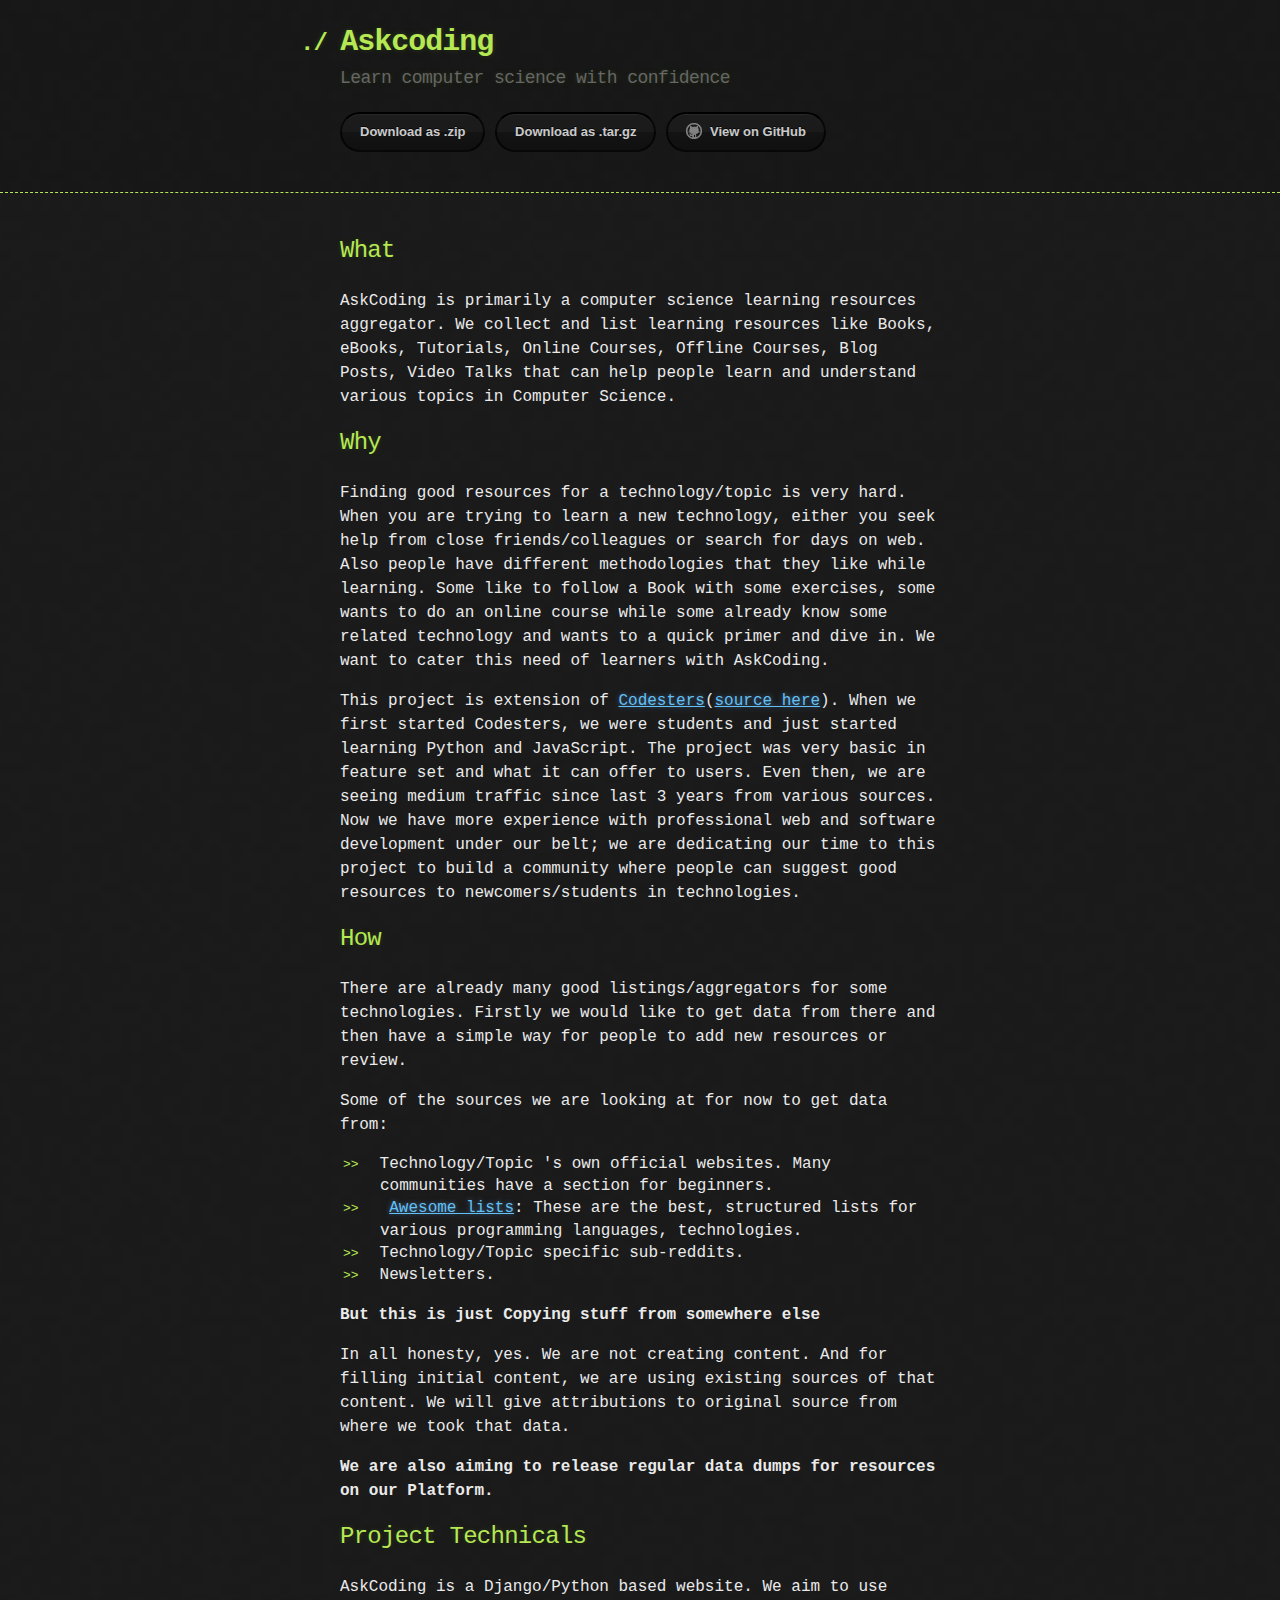
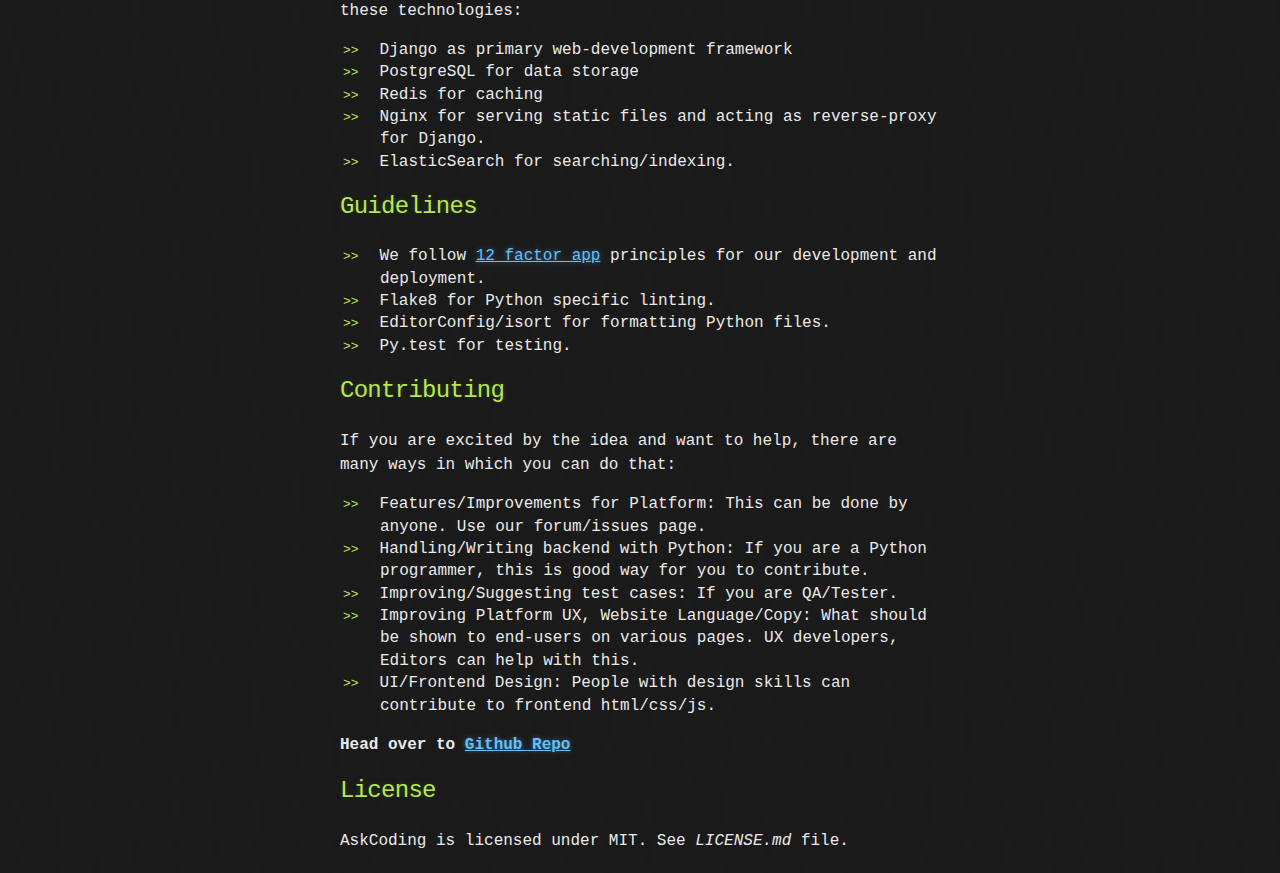
==== index.html @ 782e44a1 "Create gh-pages branch via GitHub" ====
<!DOCTYPE html>
<html>
  <head>
    <meta charset='utf-8'>
    <meta http-equiv="X-UA-Compatible" content="chrome=1">

    <link rel="stylesheet" type="text/css" href="stylesheets/stylesheet.css" media="screen">
    <link rel="stylesheet" type="text/css" href="stylesheets/github-dark.css" media="screen">
    <link rel="stylesheet" type="text/css" href="stylesheets/print.css" media="print">

    <title>Askcoding by akarambir</title>
  </head>

  <body>

    <header>
      <div class="container">
        <h1>Askcoding</h1>
        <h2>Learn computer science with confidence</h2>

        <section id="downloads">
          <a href="https://github.com/akarambir/askcoding/zipball/master" class="btn">Download as .zip</a>
          <a href="https://github.com/akarambir/askcoding/tarball/master" class="btn">Download as .tar.gz</a>
          <a href="https://github.com/akarambir/askcoding" class="btn btn-github"><span class="icon"></span>View on GitHub</a>
        </section>
      </div>
    </header>

    <div class="container">
      <section id="main_content">
        <h2>
<a id="what" class="anchor" href="#what" aria-hidden="true"><span aria-hidden="true" class="octicon octicon-link"></span></a>What</h2>

<p>AskCoding is primarily a computer science learning resources aggregator. We collect and list learning resources like Books, eBooks, Tutorials, Online Courses, Offline Courses, Blog Posts, Video Talks that can help people learn and understand various topics in Computer Science.</p>

<h2>
<a id="why" class="anchor" href="#why" aria-hidden="true"><span aria-hidden="true" class="octicon octicon-link"></span></a>Why</h2>

<p>Finding good resources for a technology/topic is very hard. When you are trying to learn a new technology, either you seek help from close friends/colleagues or search for days on web. Also people have different methodologies that they like while learning. Some like to follow a Book with some exercises, some wants to do an online course while some already know some related technology and wants to a quick primer and dive in. We want to cater this need of learners with AskCoding.</p>

<p>This project is extension of <a href="http://codesters.org">Codesters</a>(<a href="https://github.com/codesters/codesters">source here</a>). When we first started Codesters, we were students and just started learning Python and JavaScript. The project was very basic in feature set and what it can offer to users. Even then, we are seeing medium traffic since last 3 years from various sources. Now we have more experience with professional web and software development under our belt; we are dedicating our time to this project to build a community where people can suggest good resources to newcomers/students in technologies.</p>

<h2>
<a id="how" class="anchor" href="#how" aria-hidden="true"><span aria-hidden="true" class="octicon octicon-link"></span></a>How</h2>

<p>There are already many good listings/aggregators for some technologies. Firstly we would like to get data from there and then have a simple way for people to add new resources or review.</p>

<p>Some of the sources we are looking at for now to get data from:</p>

<ul>
<li>Technology/Topic 's own official websites. Many communities have a section for beginners.</li>
<li>
<a href="https://github.com/sindresorhus/awesome">Awesome lists</a>: These are the best, structured lists for various programming languages, technologies.</li>
<li>Technology/Topic specific sub-reddits.</li>
<li>Newsletters.</li>
</ul>

<p><strong>But this is just Copying stuff from somewhere else</strong></p>

<p>In all honesty, yes. We are not creating content. And for filling initial content, we are using existing sources of that content. We will give attributions to original source from where we took that data.</p>

<p><strong>We are also aiming to release regular data dumps for resources on our Platform.</strong></p>

<h2>
<a id="project-technicals" class="anchor" href="#project-technicals" aria-hidden="true"><span aria-hidden="true" class="octicon octicon-link"></span></a>Project Technicals</h2>

<p>AskCoding is a Django/Python based website. We aim to use these technologies:</p>

<ul>
<li>Django as primary web-development framework</li>
<li>PostgreSQL for data storage</li>
<li>Redis for caching</li>
<li>Nginx for serving static files and acting as reverse-proxy for Django.</li>
<li>ElasticSearch for searching/indexing.</li>
</ul>

<h2>
<a id="guidelines" class="anchor" href="#guidelines" aria-hidden="true"><span aria-hidden="true" class="octicon octicon-link"></span></a>Guidelines</h2>

<ul>
<li>We follow <a href="http://12factor.net/">12 factor app</a> principles for our development and deployment.<br>
</li>
<li>Flake8 for Python specific linting.</li>
<li>EditorConfig/isort for formatting Python files.</li>
<li>Py.test for testing.</li>
</ul>

<h2>
<a id="contributing" class="anchor" href="#contributing" aria-hidden="true"><span aria-hidden="true" class="octicon octicon-link"></span></a>Contributing</h2>

<p>If you are excited by the idea and want to help, there are many ways in which you can do that:</p>

<ul>
<li>Features/Improvements for Platform: This can be done by anyone. Use our forum/issues page.</li>
<li>Handling/Writing backend with Python: If you are a Python programmer, this is good way for you to contribute.</li>
<li>Improving/Suggesting test cases: If you are QA/Tester.</li>
<li>Improving Platform UX, Website Language/Copy: What should be shown to end-users on various pages. UX developers, Editors can help with this.</li>
<li>UI/Frontend Design: People with design skills can contribute to frontend html/css/js.</li>
</ul>

<p><strong>Head over to <a href="https://github.com/akarambir/askcoding">Github Repo</a></strong></p>

<h2>
<a id="license" class="anchor" href="#license" aria-hidden="true"><span aria-hidden="true" class="octicon octicon-link"></span></a>License</h2>

<p>AskCoding is licensed under MIT. See <em>LICENSE.md</em> file.</p>
      </section>
    </div>

    
  </body>
</html>
---- stylesheets/stylesheet.css ----
body {
  margin: 0;
  padding: 0;
  background: #151515 url("../images/bkg.png") 0 0;
  color: #eaeaea;
  font: 16px;
  line-height: 1.5;
  font-family: Monaco, "Bitstream Vera Sans Mono", "Lucida Console", Terminal, monospace;
}

/* General & 'Reset' Stuff */

.container {
  width: 90%;
  max-width: 600px;
  margin: 0 auto;
}

section {
  display: block;
  margin: 0 0 20px 0;
}

h1, h2, h3, h4, h5, h6 {
  margin: 0 0 20px;
}

li {
  line-height: 1.4 ;
}

/* Header, <header>
   header   - container
   h1       - project name
   h2       - project description
*/

header {
  background: rgba(0, 0, 0, 0.1);
  width: 100%;
  border-bottom: 1px dashed #b5e853;
  padding: 20px 0;
  margin: 0 0 40px 0;
}

header h1 {
  font-size: 30px;
  line-height: 1.5;
  margin: 0 0 0 -40px;
  font-weight: bold;
  font-family: Monaco, "Bitstream Vera Sans Mono", "Lucida Console", Terminal, monospace;
  color: #b5e853;
  text-shadow: 0 1px 1px rgba(0, 0, 0, 0.1),
               0 0 5px rgba(181, 232, 83, 0.1),
               0 0 10px rgba(181, 232, 83, 0.1);
  letter-spacing: -1px;
  -webkit-font-smoothing: antialiased;
}

header h1:before {
  content: "./ ";
  font-size: 24px;
}

header h2 {
  font-size: 18px;
  font-weight: 300;
  color: #666;
}

#downloads .btn {
  display: inline-block;
  text-align: center;
  margin: 0;
}

/* Main Content
*/

#main_content {
  width: 100%;
  -webkit-font-smoothing: antialiased;
}
section img {
  max-width: 100%
}

h1, h2, h3, h4, h5, h6 {
  font-weight: normal;
  font-family: Monaco, "Bitstream Vera Sans Mono", "Lucida Console", Terminal, monospace;
  color: #b5e853;
  letter-spacing: -0.03em;
  text-shadow: 0 1px 1px rgba(0, 0, 0, 0.1),
               0 0 5px rgba(181, 232, 83, 0.1),
               0 0 10px rgba(181, 232, 83, 0.1);
}

#main_content h1 {
  font-size: 30px;
}

#main_content h2 {
  font-size: 24px;
}

#main_content h3 {
  font-size: 18px;
}

#main_content h4 {
  font-size: 14px;
}

#main_content h5 {
  font-size: 12px;
  text-transform: uppercase;
  margin: 0 0 5px 0;
}

#main_content h6 {
  font-size: 12px;
  text-transform: uppercase;
  color: #999;
  margin: 0 0 5px 0;
}

dt {
  font-style: italic;
  font-weight: bold;
}

ul li {
  list-style: none;
}

ul li:before {
  content: ">>";
  font-family: Monaco, "Bitstream Vera Sans Mono", "Lucida Console", Terminal, monospace;
  font-size: 13px;
  color: #b5e853;
  margin-left: -37px;
  margin-right: 21px;
  line-height: 16px;
}

blockquote {
  color: #aaa;
  padding-left: 10px;
  border-left: 1px dotted #666;
}

pre {
  background: rgba(0, 0, 0, 0.9);
  border: 1px solid rgba(255, 255, 255, 0.15);
  padding: 10px;
  font-size: 14px;
  color: #b5e853;
  border-radius: 2px;
  -moz-border-radius: 2px;
  -webkit-border-radius: 2px;
  text-wrap: normal;
  overflow: auto;
  overflow-y: hidden;
}

table {
  width: 100%;
  margin: 0 0 20px 0;
}

th {
  text-align: left;
  border-bottom: 1px dashed #b5e853;
  padding: 5px 10px;
}

td {
  padding: 5px 10px;
}

hr {
  height: 0;
  border: 0;
  border-bottom: 1px dashed #b5e853;
  color: #b5e853;
}

/* Buttons
*/

.btn {
  display: inline-block;
  background: -webkit-linear-gradient(top, rgba(40, 40, 40, 0.3), rgba(35, 35, 35, 0.3) 50%, rgba(10, 10, 10, 0.3) 50%, rgba(0, 0, 0, 0.3));
  padding: 8px 18px;
  border-radius: 50px;
  border: 2px solid rgba(0, 0, 0, 0.7);
  border-bottom: 2px solid rgba(0, 0, 0, 0.7);
  border-top: 2px solid rgba(0, 0, 0, 1);
  color: rgba(255, 255, 255, 0.8);
  font-family: Helvetica, Arial, sans-serif;
  font-weight: bold;
  font-size: 13px;
  text-decoration: none;
  text-shadow: 0 -1px 0 rgba(0, 0, 0, 0.75);
  box-shadow: inset 0 1px 0 rgba(255, 255, 255, 0.05);
}

.btn:hover {
  background: -webkit-linear-gradient(top, rgba(40, 40, 40, 0.6), rgba(35, 35, 35, 0.6) 50%, rgba(10, 10, 10, 0.8) 50%, rgba(0, 0, 0, 0.8));
}

.btn .icon {
  display: inline-block;
  width: 16px;
  height: 16px;
  margin: 1px 8px 0 0;
  float: left;
}

.btn-github .icon {
  opacity: 0.6;
  background: url("../images/blacktocat.png") 0 0 no-repeat;
}

/* Links
   a, a:hover, a:visited
*/

a {
  color: #63c0f5;
  text-shadow: 0 0 5px rgba(104, 182, 255, 0.5);
}

/* Clearfix */

.cf:before, .cf:after {
  content:"";
  display:table;
}

.cf:after {
  clear:both;
}

.cf {
  zoom:1;
}
---- stylesheets/github-dark.css ----
/*
   Copyright 2014 GitHub Inc.

   Licensed under the Apache License, Version 2.0 (the "License");
   you may not use this file except in compliance with the License.
   You may obtain a copy of the License at

       http://www.apache.org/licenses/LICENSE-2.0

   Unless required by applicable law or agreed to in writing, software
   distributed under the License is distributed on an "AS IS" BASIS,
   WITHOUT WARRANTIES OR CONDITIONS OF ANY KIND, either express or implied.
   See the License for the specific language governing permissions and
   limitations under the License.

*/

.pl-c /* comment */ {
  color: #969896;
}

.pl-c1      /* constant, markup.raw, meta.diff.header, meta.module-reference, meta.property-name, support, support.constant, support.variable, variable.other.constant */,
.pl-s .pl-v /* string variable */ {
  color: #0099cd;
}

.pl-e  /* entity */,
.pl-en /* entity.name */ {
  color: #9774cb;
}

.pl-s .pl-s1 /* string source */,
.pl-smi      /* storage.modifier.import, storage.modifier.package, storage.type.java, variable.other, variable.parameter.function */ {
  color: #ddd;
}

.pl-ent /* entity.name.tag */ {
  color: #7bcc72;
}

.pl-k /* keyword, storage, storage.type */ {
  color: #cc2372;
}

.pl-pds              /* punctuation.definition.string, string.regexp.character-class */,
.pl-s                /* string */,
.pl-s .pl-pse .pl-s1 /* string punctuation.section.embedded source */,
.pl-sr               /* string.regexp */,
.pl-sr .pl-cce       /* string.regexp constant.character.escape */,
.pl-sr .pl-sra       /* string.regexp string.regexp.arbitrary-repitition */,
.pl-sr .pl-sre       /* string.regexp source.ruby.embedded */ {
  color: #3c66e2;
}

.pl-v /* variable */ {
  color: #fb8764;
}

.pl-id /* invalid.deprecated */ {
  color: #e63525;
}

.pl-ii /* invalid.illegal */ {
  background-color: #e63525;
  color: #f8f8f8;
}

.pl-sr .pl-cce /* string.regexp constant.character.escape */ {
  color: #7bcc72;
  font-weight: bold;
}

.pl-ml /* markup.list */ {
  color: #c26b2b;
}

.pl-mh        /* markup.heading */,
.pl-mh .pl-en /* markup.heading entity.name */,
.pl-ms        /* meta.separator */ {
  color: #264ec5;
  font-weight: bold;
}

.pl-mq /* markup.quote */ {
  color: #00acac;
}

.pl-mi /* markup.italic */ {
  color: #ddd;
  font-style: italic;
}

.pl-mb /* markup.bold */ {
  color: #ddd;
  font-weight: bold;
}

.pl-md /* markup.deleted, meta.diff.header.from-file */ {
  background-color: #ffecec;
  color: #bd2c00;
}

.pl-mi1 /* markup.inserted, meta.diff.header.to-file */ {
  background-color: #eaffea;
  color: #55a532;
}

.pl-mdr /* meta.diff.range */ {
  color: #9774cb;
  font-weight: bold;
}

.pl-mo /* meta.output */ {
  color: #264ec5;
}
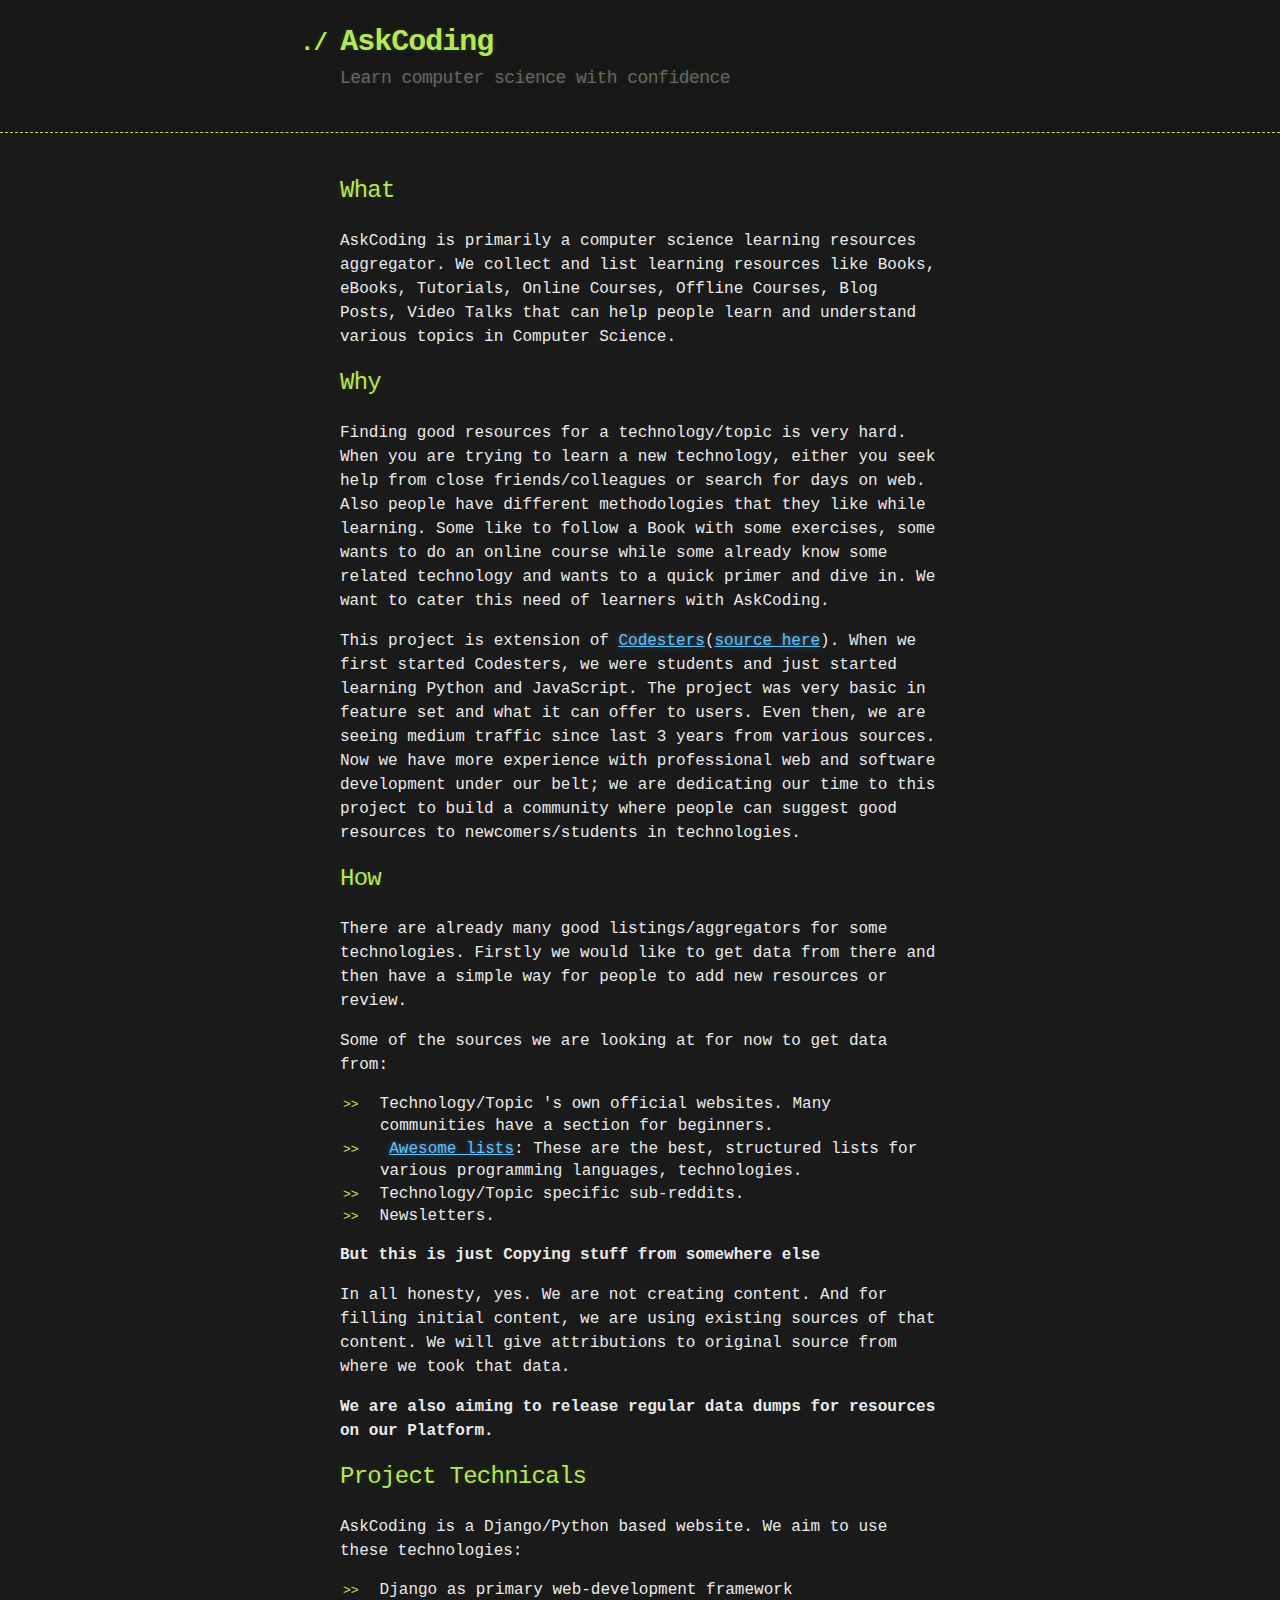
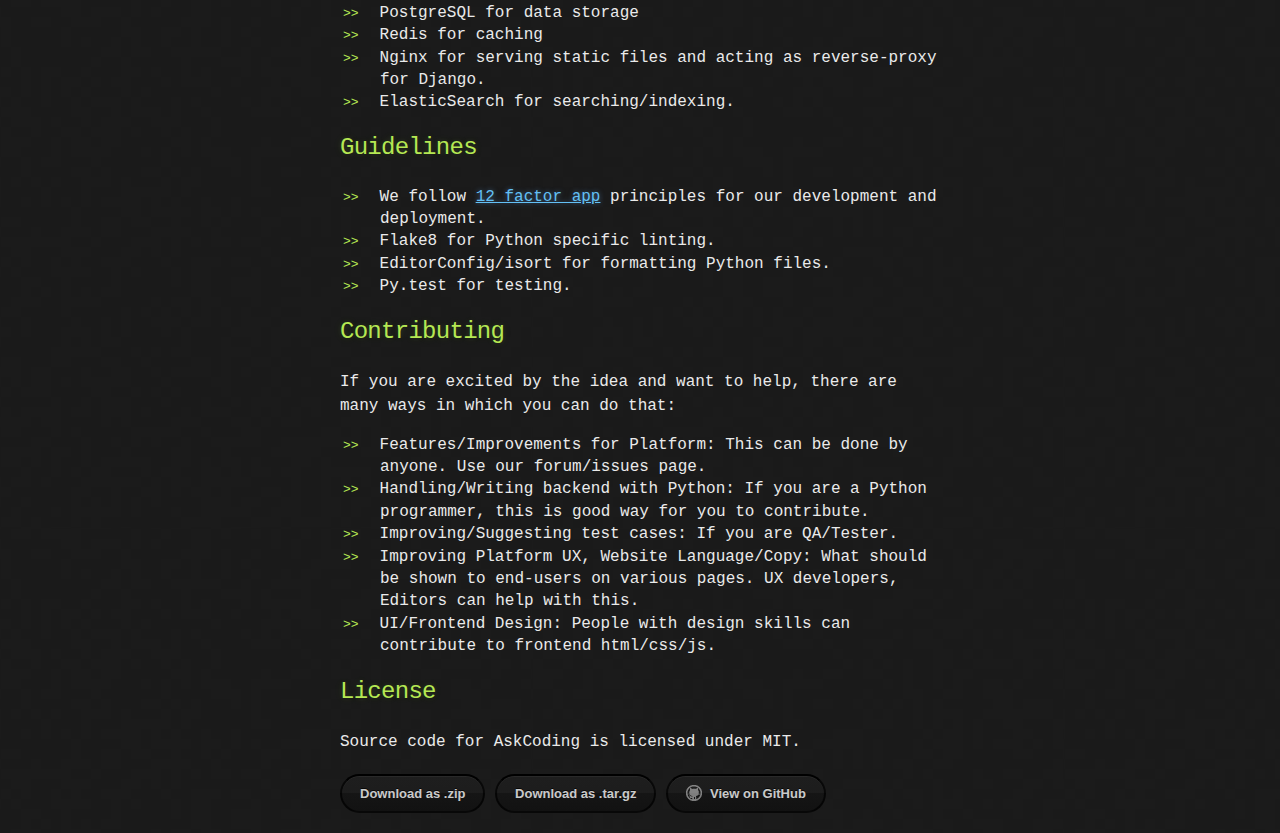
==== commit df025cd9: "Add custom domain and made small changes to page" ====
--- a/index.html
+++ b/index.html
@@ -8,21 +8,15 @@
     <link rel="stylesheet" type="text/css" href="stylesheets/github-dark.css" media="screen">
     <link rel="stylesheet" type="text/css" href="stylesheets/print.css" media="print">
 
-    <title>Askcoding by akarambir</title>
+    <title>AskCoding by akarambir</title>
   </head>
 
   <body>
 
     <header>
       <div class="container">
-        <h1>Askcoding</h1>
+        <h1>AskCoding</h1>
         <h2>Learn computer science with confidence</h2>
-
-        <section id="downloads">
-          <a href="https://github.com/akarambir/askcoding/zipball/master" class="btn">Download as .zip</a>
-          <a href="https://github.com/akarambir/askcoding/tarball/master" class="btn">Download as .tar.gz</a>
-          <a href="https://github.com/akarambir/askcoding" class="btn btn-github"><span class="icon"></span>View on GitHub</a>
-        </section>
       </div>
     </header>
 
@@ -98,15 +92,19 @@
 <li>UI/Frontend Design: People with design skills can contribute to frontend html/css/js.</li>
 </ul>
 
-<p><strong>Head over to <a href="https://github.com/akarambir/askcoding">Github Repo</a></strong></p>
-
 <h2>
 <a id="license" class="anchor" href="#license" aria-hidden="true"><span aria-hidden="true" class="octicon octicon-link"></span></a>License</h2>
 
-<p>AskCoding is licensed under MIT. See <em>LICENSE.md</em> file.</p>
+<p>Source code for AskCoding is licensed under MIT.</p>
+      </section>
+    </div>
+    <div class="container">
+      <section id="downloads">
+        <a href="https://github.com/akarambir/askcoding/zipball/master" class="btn">Download as .zip</a>
+        <a href="https://github.com/akarambir/askcoding/tarball/master" class="btn">Download as .tar.gz</a>
+        <a href="https://github.com/akarambir/askcoding" class="btn btn-github"><span class="icon"></span>View on GitHub</a>
       </section>
     </div>
 
-    
   </body>
 </html>
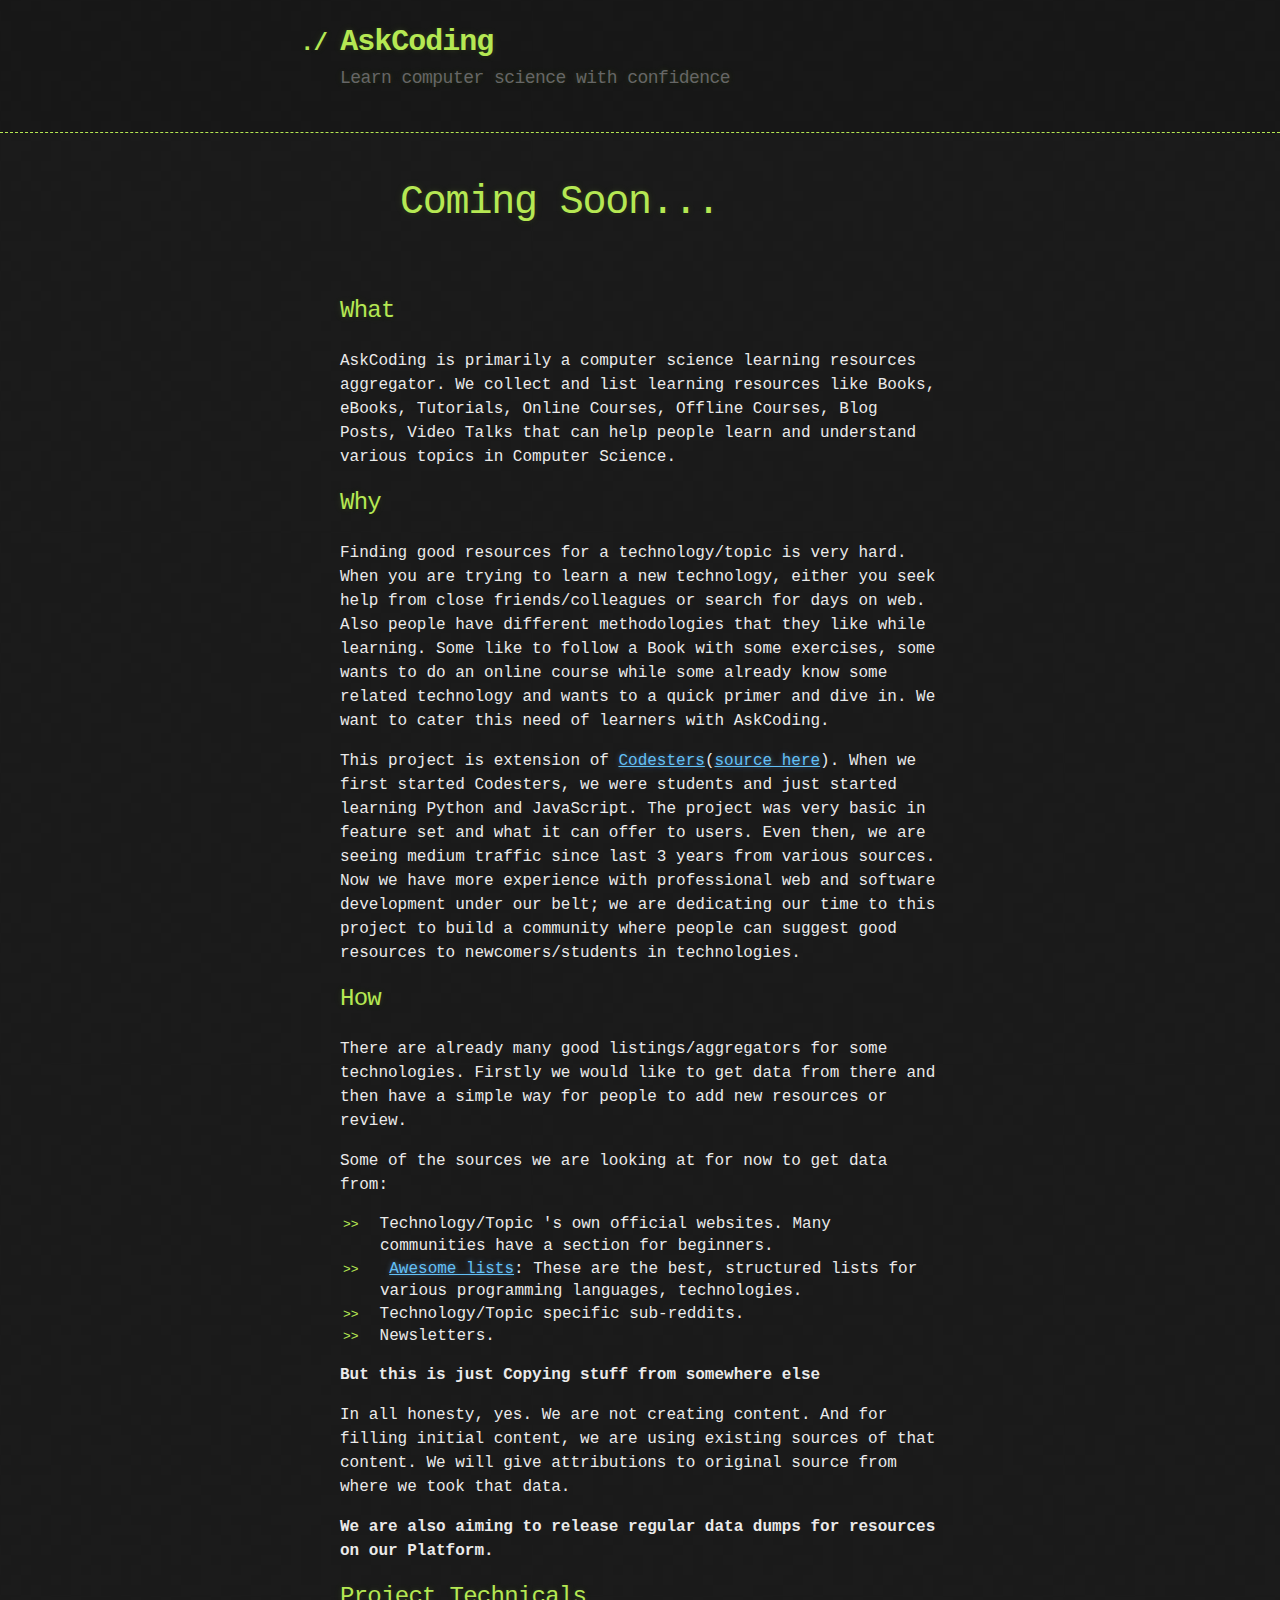
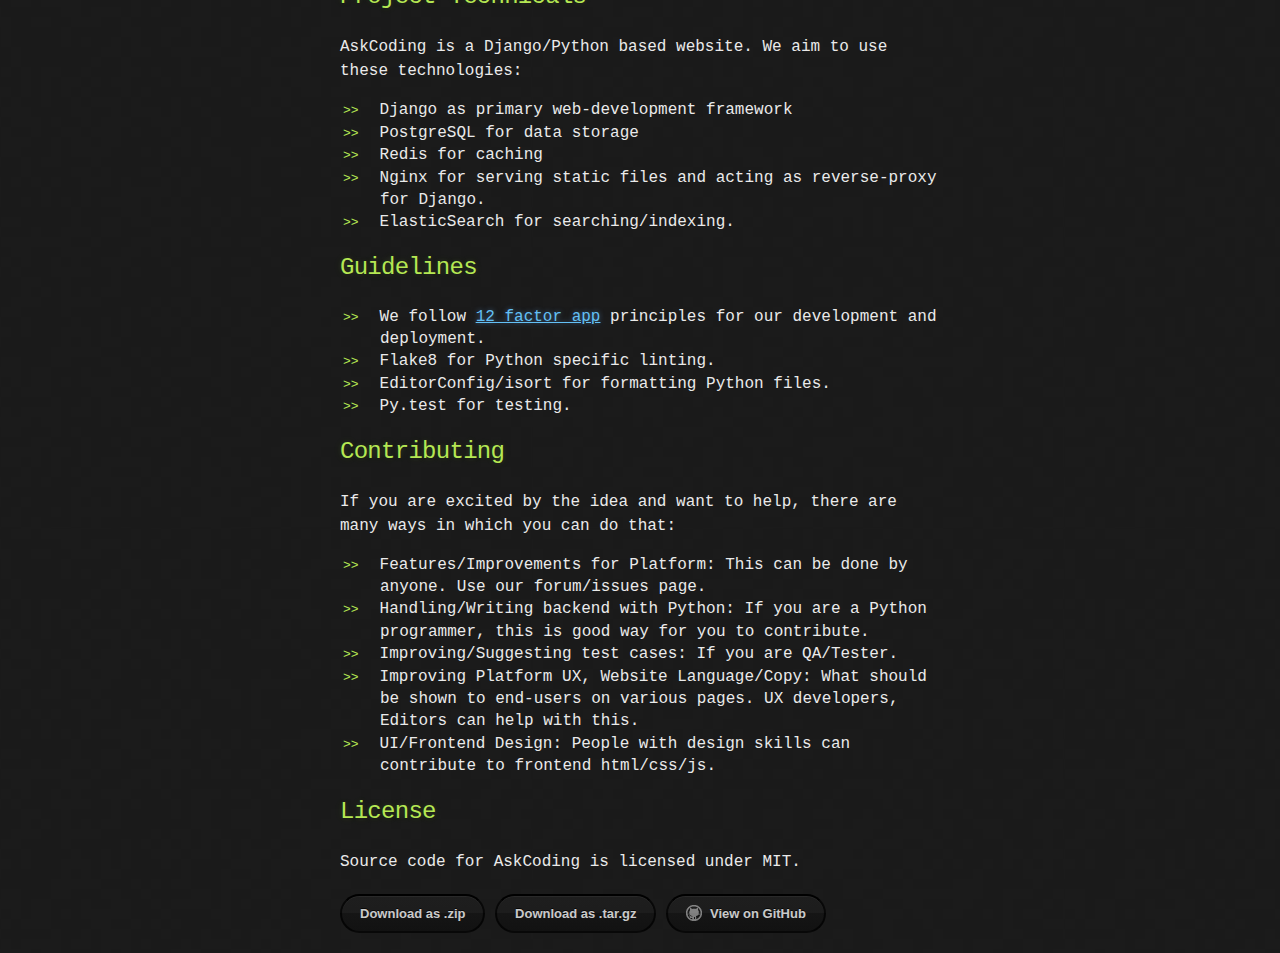
==== commit 954a0de0: "Update theme for coming soon title" ====
--- a/index.html
+++ b/index.html
@@ -19,6 +19,12 @@
         <h2>Learn computer science with confidence</h2>
       </div>
     </header>
+
+    <div class="container">
+      <div class="jumbotron">
+        <h1>Coming Soon...</h1>
+      </div>
+    </div>
 
     <div class="container">
       <section id="main_content">
--- a/stylesheets/stylesheet.css
+++ b/stylesheets/stylesheet.css
@@ -14,6 +14,22 @@
   width: 90%;
   max-width: 600px;
   margin: 0 auto;
+}
+
+.jumbotron {
+  padding-left: 60px;
+  padding-right: 60px;
+  margin-bottom: 60px;
+}
+
+.jumbotron h1 {
+  font-size: 40px;
+}
+
+.jumbotron p {
+	margin-bottom: 15px;
+	font-size: 21px;
+	font-weight: 200;
 }
 
 section {
@@ -244,4 +260,4 @@
 
 .cf {
   zoom:1;
-}+}
